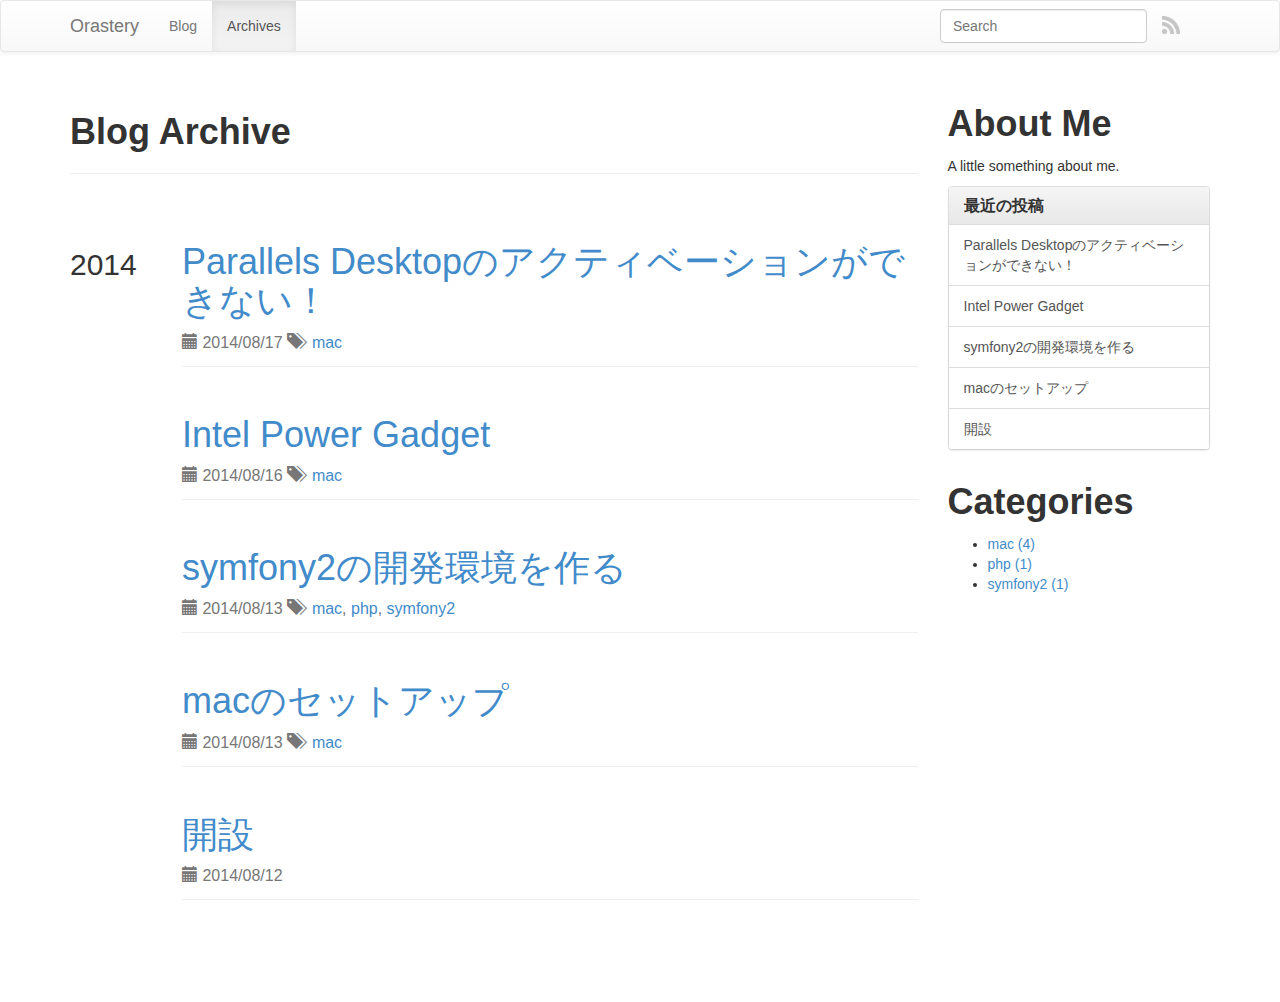
==== blog/archives/index.html @ 14f1ecb4 "Site updated at 2014-08-17 14:47:22 UTC" ====
<!DOCTYPE html>
<html class="no-js" lang="en">
<head>
  <meta charset="utf-8">
  <title>Blog Archive - Orastery</title>
  <meta name="author" content="dolce.shantotto">

  
  

  <!-- http://t.co/dKP3o1e -->
  <meta name="HandheldFriendly" content="True">
  <meta name="MobileOptimized" content="320">
  <meta name="viewport" content="width=device-width, initial-scale=1">

  
  <link rel="canonical" href="http://shantotto.github.io/blog/archives">
  <link href="/favicon.png" type="image/png" rel="icon">
  <link href="/atom.xml" rel="alternate" title="Orastery" type="application/atom+xml">

  <script src="/javascripts/libs/jquery/jquery-2.0.3.min.js"></script>

<link href="/assets/bootstrap/dist/css/bootstrap.min.css" rel="stylesheet" type="text/css">
<link href="/assets/bootstrap/dist/css/bootstrap-theme.min.css" rel="stylesheet" type="text/css">


  
  <link href="/stylesheets/screen.css" media="screen, projection" rel="stylesheet" type="text/css">

  
   <script>
    (function(i,s,o,g,r,a,m){i['GoogleAnalyticsObject']=r;i[r]=i[r]||function(){
    (i[r].q=i[r].q||[]).push(arguments)},i[r].l=1*new Date();a=s.createElement(o),
    m=s.getElementsByTagName(o)[0];a.async=1;a.src=g;m.parentNode.insertBefore(a,m)
    })(window,document,'script','//www.google-analytics.com/analytics.js','ga');

    ga('create', 'UA-53908311-1', 'auto');
    ga('send', 'pageview');

  </script>


</head>

  <body   >
    <div id="wrap">
      <header role="banner">
        <nav class="navbar navbar-default" role="navigation">
    <div class="container">
        <div class="navbar-header">
            <button type="button" class="navbar-toggle" data-toggle="collapse" data-target=".navbar-collapse">
                <span class="icon-bar"></span>
                <span class="icon-bar"></span>
                <span class="icon-bar"></span>
            </button>
            <a class="navbar-brand" href="/">Orastery</a>
        </div>

        <div class="navbar-collapse collapse">
            <ul class="nav navbar-nav">
                <li >
                    <a rel="index" href="/">Blog</a>
                </li>
                <li class="active">
                    <a href="/blog/archives">Archives</a>
                </li>
            </ul>
            <ul class="nav navbar-nav navbar-right">
                <li>
                    <a class="subscribe-rss" href="/atom.xml" title="subscribe via RSS">
                        <span class="visible-xs">RSS</span>
                        <img class="hidden-xs" src="/images/rss.png" alt="RSS">
                    </a>
                </li>
                
            </ul>
            
                <form class="search navbar-form navbar-right" action="https://www.google.com/search" method="GET">
                    <input type="hidden" name="q" value="site:shantotto.github.io">
                    <div class="form-group">
                        <input class="form-control" type="text" name="q" placeholder="Search">
                    </div>
                </form>
            
        </div>
    </div>
</nav>


      </header>
      <div id="main" class="container">
        <div id="content">
          <div class="row">
  <div class="page-content col-md-9">
    <article role="article">
      
        <header class="page-header">
          
          
            <h1 class="entry-title">
              Blog Archive
              
            </h1>
          
        </header>
      
      <div class="entry-content">
        <div id="blog-archives" itemscope itemtype="http://schema.org/Blog">
<meta itemprop="name" content="Orastery" />
<meta itemprop="description" content="" />
<meta itemprop="url" content="http://shantotto.github.io" />



  
  <h2>2014</h2>

<article class="page-header" itemprop="blogPost" itemscope itemtype="http://schema.org/BlogPosting">
  
<h1 itemprop="name headline"><a href="/blog/2014/08/17/parallels-activation/" itemprop="url">Parallels Desktopのアクティベーションができない！</a></h1>
<p class="meta text-muted">
  












<span class="glyphicon glyphicon-calendar"></span> <time datetime="2014-08-17T21:25:19+09:00"  data-updated="true" itemprop="datePublished dateCreated">2014/08/17</time>
  

<span class="glyphicon glyphicon-tags"></span>&nbsp;
<span class="categories">
  
    <a class='category' href='/blog/categories/mac/'>mac</a>
  
</span>


</p>

</article>



<article class="page-header" itemprop="blogPost" itemscope itemtype="http://schema.org/BlogPosting">
  
<h1 itemprop="name headline"><a href="/blog/2014/08/16/intel-power-gadget/" itemprop="url">Intel Power Gadget</a></h1>
<p class="meta text-muted">
  












<span class="glyphicon glyphicon-calendar"></span> <time datetime="2014-08-16T16:02:47+09:00"  data-updated="true" itemprop="datePublished dateCreated">2014/08/16</time>
  

<span class="glyphicon glyphicon-tags"></span>&nbsp;
<span class="categories">
  
    <a class='category' href='/blog/categories/mac/'>mac</a>
  
</span>


</p>

</article>



<article class="page-header" itemprop="blogPost" itemscope itemtype="http://schema.org/BlogPosting">
  
<h1 itemprop="name headline"><a href="/blog/2014/08/13/symfony2-setup/" itemprop="url">symfony2の開発環境を作る</a></h1>
<p class="meta text-muted">
  












<span class="glyphicon glyphicon-calendar"></span> <time datetime="2014-08-13T12:21:16+09:00"  data-updated="true" itemprop="datePublished dateCreated">2014/08/13</time>
  

<span class="glyphicon glyphicon-tags"></span>&nbsp;
<span class="categories">
  
    <a class='category' href='/blog/categories/mac/'>mac</a>, <a class='category' href='/blog/categories/php/'>php</a>, <a class='category' href='/blog/categories/symfony2/'>symfony2</a>
  
</span>


</p>

</article>



<article class="page-header" itemprop="blogPost" itemscope itemtype="http://schema.org/BlogPosting">
  
<h1 itemprop="name headline"><a href="/blog/2014/08/13/mac-setup/" itemprop="url">macのセットアップ</a></h1>
<p class="meta text-muted">
  












<span class="glyphicon glyphicon-calendar"></span> <time datetime="2014-08-13T02:19:12+09:00"  data-updated="true" itemprop="datePublished dateCreated">2014/08/13</time>
  

<span class="glyphicon glyphicon-tags"></span>&nbsp;
<span class="categories">
  
    <a class='category' href='/blog/categories/mac/'>mac</a>
  
</span>


</p>

</article>



<article class="page-header" itemprop="blogPost" itemscope itemtype="http://schema.org/BlogPosting">
  
<h1 itemprop="name headline"><a href="/blog/2014/08/12/first-page/" itemprop="url">開設</a></h1>
<p class="meta text-muted">
  












<span class="glyphicon glyphicon-calendar"></span> <time datetime="2014-08-12T23:52:03+09:00"  data-updated="true" itemprop="datePublished dateCreated">2014/08/12</time>
  


</p>

</article>

</div>

      </div>
      
    </article>
    
  </div>

  
    <aside class="sidebar col-md-3">
      
        <section>
  <h1>About Me</h1>
  <p>A little something about me.</p>
</section>
<section class="panel panel-default">
  <div class="panel-heading">
    <h3 class="panel-title">最近の投稿</h3>
  </div>
  
  <div id="recent_posts" class="list-group">
    
    <a class="list-group-item " href="/blog/2014/08/17/parallels-activation/">Parallels Desktopのアクティベーションができない！</a>
    
    <a class="list-group-item " href="/blog/2014/08/16/intel-power-gadget/">Intel Power Gadget</a>
    
    <a class="list-group-item " href="/blog/2014/08/13/symfony2-setup/">symfony2の開発環境を作る</a>
    
    <a class="list-group-item " href="/blog/2014/08/13/mac-setup/">macのセットアップ</a>
    
    <a class="list-group-item " href="/blog/2014/08/12/first-page/">開設</a>
    
  </div>
</section>
<section>
  <h1>Categories</h1>
    <ul id="category-list"><li><a href='/blog/categories/mac/'>mac (4)</a></li><li><a href='/blog/categories/php/'>php (1)</a></li><li><a href='/blog/categories/symfony2/'>symfony2 (1)</a></li></ul>
</section>

      
    </aside>
  
</div>

        </div>
      </div>
    </div>
    <footer role="contentinfo"><div class="container">
    <p class="text-muted credits">
</p>

</div>
</footer>
    








<script src="/assets/bootstrap/dist/js/bootstrap.min.js"></script>
<script src="/javascripts/modernizr-2.0.js"></script>


  </body>
</html>
---- stylesheets/screen.css ----
h1,h2,h3{margin-top:32px;margin-bottom:12px}h1,h2,h3{font-weight:bold}.entry-content{font-size:14px}@media only screen and (min-width: 768px){.entry-content{font-size:16px}}q{font-style:italic}q:before{content:"\201C"}q:after{content:"\201D"}.flex-content,article img,article video,article .flash-video{max-width:100%;height:auto}.basic-alignment.left,article img.left,article video.left,article .left.flash-video{float:left;margin-right:1.5em}.basic-alignment.right,article img.right,article video.right,article .right.flash-video{float:right;margin-left:1.5em}.basic-alignment.center,article img.center,article video.center,article .center.flash-video{display:block;margin:0 auto 1.5em}.basic-alignment.left,article img.left,article video.left,article .left.flash-video,.basic-alignment.right,article img.right,article video.right,article .right.flash-video{margin-bottom:.8em}.text-uppercase{text-transform:uppercase}.page-content{margin-bottom:42px}.sans,html .gist .gist-file .gist-meta{font-family:"PT Sans","Helvetica Neue",Arial,sans-serif}.serif{font-family:"PT Serif",Georgia,Times,"Times New Roman",serif}.mono{font-family:Menlo,Monaco,"Andale Mono","lucida console","Courier New",monospace}header[role=banner] .navbar li img{height:18px}header[role=banner] .navbar a.subscribe-rss,header[role=banner] .navbar a.subscribe-email{padding-top:0.9em;padding-bottom:0.9em}article img:not(.no-border){-webkit-border-radius:0.3em;-moz-border-radius:0.3em;-ms-border-radius:0.3em;-o-border-radius:0.3em;border-radius:0.3em;-webkit-box-shadow:rgba(0,0,0,0.15) 0 1px 4px;-moz-box-shadow:rgba(0,0,0,0.15) 0 1px 4px;box-shadow:rgba(0,0,0,0.15) 0 1px 4px;-webkit-box-sizing:border-box;-moz-box-sizing:border-box;box-sizing:border-box;border:#fff 0.5em solid}article video,article .flash-video{margin:0 auto 1.5em}article video{display:block;width:100%}article .flash-video>div{position:relative;display:block;padding-bottom:56.25%;padding-top:1px;height:0;overflow:hidden}article .flash-video>div iframe,article .flash-video>div object,article .flash-video>div embed{position:absolute;top:0;left:0;width:100%;height:100%}article>footer{padding-bottom:1em;margin-top:2em}article>footer p.meta{margin-bottom:.8em;clear:both}.separator{content:"\2022 ";padding:0 .4em 0 .2em;display:inline-block}.page-header p.meta{margin-bottom:0}.page-header .entry-title{margin-top:0}.pager{margin-top:42px}.meta.pager{margin-top:24px}#archive #content>div,#archive #content>div>article{padding-top:0}#blog-archives article{margin-top:inherit;margin-bottom:inherit;padding:1em 0 1em;position:relative}#blog-archives article:last-child{background:none}#blog-archives h1{margin-bottom:.3em}#blog-archives h2{border:none;display:none}#blog-archives h1 a{font-weight:normal;display:inline-block}#blog-archives .entry-content{display:none}#blog-archives time .month,#blog-archives time .day{display:inline-block}#blog-archives time .month{text-transform:uppercase}@media only screen and (min-width: 768px){#blog-archives article{margin-left:7em}#blog-archives h2{float:left;margin-top:1.8em;font-weight:normal;display:inline-block;position:relative}#blog-archives .year{display:none}#blog-archives article{padding-bottom:.7em}#blog-archives a.category{line-height:1.1em}}#content>.category article{margin-left:0;padding-left:6.8em}#content>.category .year{display:inline}.gist-file table.highlight{width:100%}.highlight{-webkit-border-radius:5px;-moz-border-radius:5px;-ms-border-radius:5px;-o-border-radius:5px;border-radius:5px}.highlight table td.code{width:100%}figcaption+.highlight{-moz-border-radius-topleft:0;-webkit-border-top-left-radius:0;border-top-left-radius:0;-moz-border-radius-topright:0;-webkit-border-top-right-radius:0;border-top-right-radius:0}.highlight .line-numbers,.gist-file .line-numbers{text-align:right;font-size:13px;line-height:1.45em;background:#fff url('/images/noise.png?1407860108') top left !important;border-right:1px solid #ebe4ce !important;-webkit-box-shadow:#fff -1px 0 inset;-moz-box-shadow:#fff -1px 0 inset;box-shadow:#fff -1px 0 inset;text-shadow:#f1ecdc 0 -1px;padding:1em .8em .8em .8em !important;-webkit-border-radius:0;-moz-border-radius:0;-ms-border-radius:0;-o-border-radius:0;border-radius:0}.highlight .line-numbers span,.gist-file .line-numbers span{color:#93a1a1 !important}figure.code,.gist,pre{-webkit-box-shadow:rgba(0,0,0,0.06) 0 0 10px;-moz-box-shadow:rgba(0,0,0,0.06) 0 0 10px;box-shadow:rgba(0,0,0,0.06) 0 0 10px}figure.code .highlight pre,.gist .highlight pre,pre .highlight pre{-webkit-box-shadow:none;-moz-box-shadow:none;box-shadow:none}.gist .highlight *::-moz-selection,figure.code .highlight *::-moz-selection{background:#c7c7c7;color:inherit;text-shadow:#839496 0 1px}.gist .highlight *::-webkit-selection,figure.code .highlight *::-webkit-selection{background:#c7c7c7;color:inherit;text-shadow:#839496 0 1px}.gist .highlight *::selection,figure.code .highlight *::selection{background:#c7c7c7;color:inherit;text-shadow:#839496 0 1px}html .gist .gist-file{margin-bottom:0;position:relative;border:none;padding-top:2.5em !important}html .gist .gist-file .highlight{margin-bottom:0}html .gist .gist-file .gist-syntax{background:none !important}html .gist .gist-file .gist-syntax .gist-highlight{background:#fcfcfc !important}html .gist .gist-file .gist-syntax .highlight pre{padding:0}html .gist .gist-file .gist-meta{padding:.6em 0.8em;color:#93a1a1;font-size:.7em !important;background:transparent;line-height:1.5em}html .gist .gist-file .gist-meta a{color:#75878b !important;text-decoration:none}html .gist .gist-file .gist-meta a:hover{text-decoration:underline}html .gist .gist-file .gist-meta a:hover{color:#586e75 !important}html .gist .gist-file .gist-meta a[href*='#file']{top:0.75em;left:0.5em;position:absolute;color:#474747 !important}html .gist .gist-file .gist-meta a[href*='#file']:hover{color:#1863a1 !important}html .gist .gist-file .gist-meta a[href*=raw]{top:0.75em;position:absolute;right:.8em;text-decoration:none;z-index:1;font-size:13px;padding-left:3em}html .gist .gist-file .gist-meta a[href*=raw]:hover{text-decoration:underline}.pre-code,html .gist .gist-file .gist-syntax .highlight pre,.highlight code{white-space:pre;font-family:Menlo,Monaco,"Andale Mono","lucida console","Courier New",monospace !important;overflow:scroll;overflow-y:hidden;display:block;padding:.8em;overflow-x:auto;line-height:1.45em;background:#fcfcfc url('/images/noise.png?1407860108') top left !important;color:#586e75 !important}.pre-code span,html .gist .gist-file .gist-syntax .highlight pre span,.highlight code span{color:#586e75 !important}.pre-code span,html .gist .gist-file .gist-syntax .highlight pre span,.highlight code span{font-style:normal !important;font-weight:normal !important}.pre-code .c,html .gist .gist-file .gist-syntax .highlight pre .c,.highlight code .c{color:#93a1a1 !important;font-style:italic !important}.pre-code .cm,html .gist .gist-file .gist-syntax .highlight pre .cm,.highlight code .cm{color:#93a1a1 !important;font-style:italic !important}.pre-code .cp,html .gist .gist-file .gist-syntax .highlight pre .cp,.highlight code .cp{color:#93a1a1 !important;font-style:italic !important}.pre-code .c1,html .gist .gist-file .gist-syntax .highlight pre .c1,.highlight code .c1{color:#93a1a1 !important;font-style:italic !important}.pre-code .cs,html .gist .gist-file .gist-syntax .highlight pre .cs,.highlight code .cs{color:#93a1a1 !important;font-weight:bold !important;font-style:italic !important}.pre-code .err,html .gist .gist-file .gist-syntax .highlight pre .err,.highlight code .err{color:#dc322f !important;background:none !important}.pre-code .k,html .gist .gist-file .gist-syntax .highlight pre .k,.highlight code .k{color:#cb4b16 !important}.pre-code .o,html .gist .gist-file .gist-syntax .highlight pre .o,.highlight code .o{color:#586e75 !important;font-weight:bold !important}.pre-code .p,html .gist .gist-file .gist-syntax .highlight pre .p,.highlight code .p{color:#586e75 !important}.pre-code .ow,html .gist .gist-file .gist-syntax .highlight pre .ow,.highlight code .ow{color:#2aa198 !important;font-weight:bold !important}.pre-code .gd,html .gist .gist-file .gist-syntax .highlight pre .gd,.highlight code .gd{color:#586e75 !important;background-color:#f4c9c8 !important;display:inline-block}.pre-code .gd .x,html .gist .gist-file .gist-syntax .highlight pre .gd .x,.highlight code .gd .x{color:#586e75 !important;background-color:#f0b5b4 !important;display:inline-block}.pre-code .ge,html .gist .gist-file .gist-syntax .highlight pre .ge,.highlight code .ge{color:#586e75 !important;font-style:italic !important}.pre-code .gh,html .gist .gist-file .gist-syntax .highlight pre .gh,.highlight code .gh{color:#93a1a1 !important}.pre-code .gi,html .gist .gist-file .gist-syntax .highlight pre .gi,.highlight code .gi{color:#586e75 !important;background-color:#e4e8c9 !important;display:inline-block}.pre-code .gi .x,html .gist .gist-file .gist-syntax .highlight pre .gi .x,.highlight code .gi .x{color:#586e75 !important;background-color:#ccd497 !important;display:inline-block}.pre-code .gs,html .gist .gist-file .gist-syntax .highlight pre .gs,.highlight code .gs{color:#586e75 !important;font-weight:bold !important}.pre-code .gu,html .gist .gist-file .gist-syntax .highlight pre .gu,.highlight code .gu{color:#6c71c4 !important}.pre-code .kc,html .gist .gist-file .gist-syntax .highlight pre .kc,.highlight code .kc{color:#859900 !important;font-weight:bold !important}.pre-code .kd,html .gist .gist-file .gist-syntax .highlight pre .kd,.highlight code .kd{color:#268bd2 !important}.pre-code .kp,html .gist .gist-file .gist-syntax .highlight pre .kp,.highlight code .kp{color:#cb4b16 !important;font-weight:bold !important}.pre-code .kr,html .gist .gist-file .gist-syntax .highlight pre .kr,.highlight code .kr{color:#d33682 !important;font-weight:bold !important}.pre-code .kt,html .gist .gist-file .gist-syntax .highlight pre .kt,.highlight code .kt{color:#2aa198 !important}.pre-code .n,html .gist .gist-file .gist-syntax .highlight pre .n,.highlight code .n{color:#268bd2 !important}.pre-code .na,html .gist .gist-file .gist-syntax .highlight pre .na,.highlight code .na{color:#268bd2 !important}.pre-code .nb,html .gist .gist-file .gist-syntax .highlight pre .nb,.highlight code .nb{color:#859900 !important}.pre-code .nc,html .gist .gist-file .gist-syntax .highlight pre .nc,.highlight code .nc{color:#d33682 !important}.pre-code .no,html .gist .gist-file .gist-syntax .highlight pre .no,.highlight code .no{color:#b58900 !important}.pre-code .nl,html .gist .gist-file .gist-syntax .highlight pre .nl,.highlight code .nl{color:#859900 !important}.pre-code .ne,html .gist .gist-file .gist-syntax .highlight pre .ne,.highlight code .ne{color:#268bd2 !important;font-weight:bold !important}.pre-code .nf,html .gist .gist-file .gist-syntax .highlight pre .nf,.highlight code .nf{color:#268bd2 !important;font-weight:bold !important}.pre-code .nn,html .gist .gist-file .gist-syntax .highlight pre .nn,.highlight code .nn{color:#b58900 !important}.pre-code .nt,html .gist .gist-file .gist-syntax .highlight pre .nt,.highlight code .nt{color:#268bd2 !important;font-weight:bold !important}.pre-code .nx,html .gist .gist-file .gist-syntax .highlight pre .nx,.highlight code .nx{color:#b58900 !important}.pre-code .vg,html .gist .gist-file .gist-syntax .highlight pre .vg,.highlight code .vg{color:#268bd2 !important}.pre-code .vi,html .gist .gist-file .gist-syntax .highlight pre .vi,.highlight code .vi{color:#268bd2 !important}.pre-code .nv,html .gist .gist-file .gist-syntax .highlight pre .nv,.highlight code .nv{color:#268bd2 !important}.pre-code .mf,html .gist .gist-file .gist-syntax .highlight pre .mf,.highlight code .mf{color:#2aa198 !important}.pre-code .m,html .gist .gist-file .gist-syntax .highlight pre .m,.highlight code .m{color:#2aa198 !important}.pre-code .mh,html .gist .gist-file .gist-syntax .highlight pre .mh,.highlight code .mh{color:#2aa198 !important}.pre-code .mi,html .gist .gist-file .gist-syntax .highlight pre .mi,.highlight code .mi{color:#2aa198 !important}.pre-code .s,html .gist .gist-file .gist-syntax .highlight pre .s,.highlight code .s{color:#2aa198 !important}.pre-code .sd,html .gist .gist-file .gist-syntax .highlight pre .sd,.highlight code .sd{color:#2aa198 !important}.pre-code .s2,html .gist .gist-file .gist-syntax .highlight pre .s2,.highlight code .s2{color:#2aa198 !important}.pre-code .se,html .gist .gist-file .gist-syntax .highlight pre .se,.highlight code .se{color:#dc322f !important}.pre-code .si,html .gist .gist-file .gist-syntax .highlight pre .si,.highlight code .si{color:#268bd2 !important}.pre-code .sr,html .gist .gist-file .gist-syntax .highlight pre .sr,.highlight code .sr{color:#2aa198 !important}.pre-code .s1,html .gist .gist-file .gist-syntax .highlight pre .s1,.highlight code .s1{color:#2aa198 !important}.pre-code div .gd,html .gist .gist-file .gist-syntax .highlight pre div .gd,.highlight code div .gd,.pre-code div .gd .x,html .gist .gist-file .gist-syntax .highlight pre div .gd .x,.highlight code div .gd .x,.pre-code div .gi,html .gist .gist-file .gist-syntax .highlight pre div .gi,.highlight code div .gi,.pre-code div .gi .x,html .gist .gist-file .gist-syntax .highlight pre div .gi .x,.highlight code div .gi .x{display:inline-block;width:100%}.highlight,.gist-highlight{margin-bottom:1.8em;background:#fcfcfc url('/images/noise.png?1407860108') top left;overflow-y:hidden;overflow-x:auto}.highlight pre,.gist-highlight pre{background:none;-webkit-border-radius:0px;-moz-border-radius:0px;-ms-border-radius:0px;-o-border-radius:0px;border-radius:0px;border:none;padding:0;margin-bottom:0}pre::-webkit-scrollbar,.highlight::-webkit-scrollbar,.gist-highlight::-webkit-scrollbar{height:.5em;background:rgba(0,0,0,0.15)}pre::-webkit-scrollbar-thumb:horizontal,.highlight::-webkit-scrollbar-thumb:horizontal,.gist-highlight::-webkit-scrollbar-thumb:horizontal{background:rgba(0,0,0,0.15);-webkit-border-radius:4px;border-radius:4px}.highlight code{background:#000}figure.code,.gist{background:none;padding:0;margin-bottom:1.5em}figure.code pre,.gist pre{margin-bottom:0}figure.code figcaption,.gist figcaption{position:relative}figure.code .highlight,.gist .highlight{margin-bottom:0}.code-title{text-align:center;font-size:13px;line-height:2em;text-shadow:#cbcccc 0 1px 0;color:#474747;font-weight:normal;margin-bottom:0;-moz-border-radius-topleft:5px;-webkit-border-top-left-radius:5px;border-top-left-radius:5px;-moz-border-radius-topright:5px;-webkit-border-top-right-radius:5px;border-top-right-radius:5px;font-family:"Helvetica Neue", Arial, "Lucida Grande", "Lucida Sans Unicode", Lucida, sans-serif;background:#aaa url('/images/code_bg.png?1407860108') top repeat-x;border:1px solid #565656;border-top-color:#cbcbcb;border-left-color:#a5a5a5;border-right-color:#a5a5a5;border-bottom:0}.download-source,figure.code figcaption a,.gist figcaption a{top:0.9em;position:absolute;right:.8em;text-decoration:none;z-index:1;font-size:13px;padding-left:3em}.download-source:hover,figure.code figcaption a:hover,.gist figcaption a:hover{text-decoration:underline}figure.code:not(.panel),.gist{border:1px solid #ddd;-webkit-border-radius:5px;-moz-border-radius:5px;-ms-border-radius:5px;-o-border-radius:5px;border-radius:5px}figure.code:not(.panel) .highlight,.gist .highlight{border-top:1px solid #ddd;-webkit-border-radius:5px;-moz-border-radius:5px;-ms-border-radius:5px;-o-border-radius:5px;border-radius:5px;-moz-border-radius-topleft:0;-webkit-border-top-left-radius:0;border-top-left-radius:0;-moz-border-radius-topright:0;-webkit-border-top-right-radius:0;border-top-right-radius:0}figure.code:not(.panel) figcaption,.gist figcaption{padding:10px 15px}figure.code:not(.panel) figcaption,figure.code:not(.panel) .gist-file,.gist figcaption,.gist .gist-file{color:#333;background-color:#f5f5f5;-webkit-border-radius:5px;-moz-border-radius:5px;-ms-border-radius:5px;-o-border-radius:5px;border-radius:5px}figure.code:not(.panel) figcaption span,figure.code:not(.panel) figcaption a[href*='#file'],figure.code:not(.panel) .gist-file span,figure.code:not(.panel) .gist-file a[href*='#file'],.gist figcaption span,.gist figcaption a[href*='#file'],.gist .gist-file span,.gist .gist-file a[href*='#file']{font-size:16px;line-height:1.45em;font-weight:bold}#gh_repos p{font-size:13px}.gh-profile-link{margin:6px;font-size:13px}.googleplus h1{-moz-box-shadow:none !important;-webkit-box-shadow:none !important;-o-box-shadow:none !important;box-shadow:none !important;border-bottom:0px none !important}.googleplus a{text-decoration:none;white-space:normal !important;line-height:32px}.googleplus a img{float:left;margin-right:0.5em;border:0 none}.googleplus-hidden{position:absolute;top:-1000em;left:-1000em}body figure.code{padding:0}body figure.code .highlight code{-webkit-border-radius:0;-moz-border-radius:0;-ms-border-radius:0;-o-border-radius:0;border-radius:0}body figure.code .highlight pre{white-space:pre}html,body{height:100%}#wrap{min-height:100%;height:auto !important;height:100%;margin:0 auto -60px;padding:0 0 60px}footer[role=contentinfo]{height:60px}
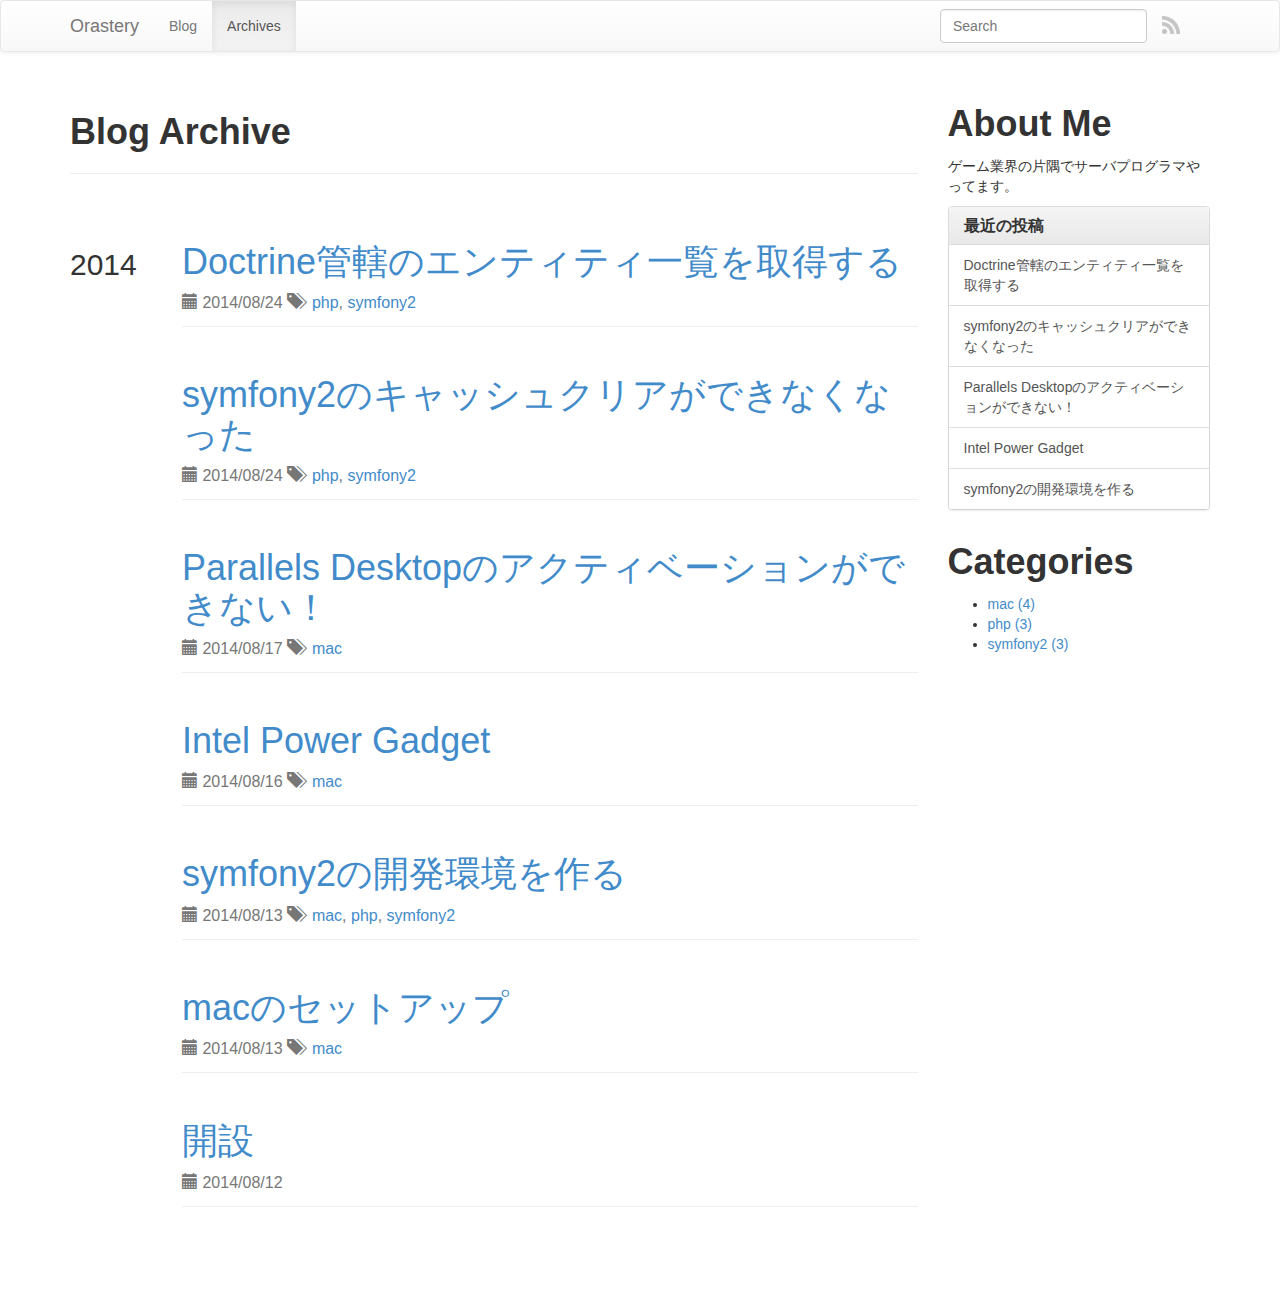
==== commit 1c8dcd80: "Site updated at 2014-08-24 14:12:40 UTC" ====
--- a/blog/archives/index.html
+++ b/blog/archives/index.html
@@ -117,6 +117,74 @@
 
 <article class="page-header" itemprop="blogPost" itemscope itemtype="http://schema.org/BlogPosting">
   
+<h1 itemprop="name headline"><a href="/blog/2014/08/24/get-all-entities/" itemprop="url">Doctrine管轄のエンティティ一覧を取得する</a></h1>
+<p class="meta text-muted">
+  
+
+
+
+
+
+
+
+
+
+
+
+
+<span class="glyphicon glyphicon-calendar"></span> <time datetime="2014-08-24T22:52:20+09:00"  data-updated="true" itemprop="datePublished dateCreated">2014/08/24</time>
+  
+
+<span class="glyphicon glyphicon-tags"></span>&nbsp;
+<span class="categories">
+  
+    <a class='category' href='/blog/categories/php/'>php</a>, <a class='category' href='/blog/categories/symfony2/'>symfony2</a>
+  
+</span>
+
+
+</p>
+
+</article>
+
+
+
+<article class="page-header" itemprop="blogPost" itemscope itemtype="http://schema.org/BlogPosting">
+  
+<h1 itemprop="name headline"><a href="/blog/2014/08/24/symfony2-cache-clear/" itemprop="url">symfony2のキャッシュクリアができなくなった</a></h1>
+<p class="meta text-muted">
+  
+
+
+
+
+
+
+
+
+
+
+
+
+<span class="glyphicon glyphicon-calendar"></span> <time datetime="2014-08-24T03:26:08+09:00"  data-updated="true" itemprop="datePublished dateCreated">2014/08/24</time>
+  
+
+<span class="glyphicon glyphicon-tags"></span>&nbsp;
+<span class="categories">
+  
+    <a class='category' href='/blog/categories/php/'>php</a>, <a class='category' href='/blog/categories/symfony2/'>symfony2</a>
+  
+</span>
+
+
+</p>
+
+</article>
+
+
+
+<article class="page-header" itemprop="blogPost" itemscope itemtype="http://schema.org/BlogPosting">
+  
 <h1 itemprop="name headline"><a href="/blog/2014/08/17/parallels-activation/" itemprop="url">Parallels Desktopのアクティベーションができない！</a></h1>
 <p class="meta text-muted">
   
@@ -289,7 +357,7 @@
       
         <section>
   <h1>About Me</h1>
-  <p>A little something about me.</p>
+  <p>ゲーム業界の片隅でサーバプログラマやってます。</p>
 </section>
 <section class="panel panel-default">
   <div class="panel-heading">
@@ -298,21 +366,21 @@
   
   <div id="recent_posts" class="list-group">
     
+    <a class="list-group-item " href="/blog/2014/08/24/get-all-entities/">Doctrine管轄のエンティティ一覧を取得する</a>
+    
+    <a class="list-group-item " href="/blog/2014/08/24/symfony2-cache-clear/">symfony2のキャッシュクリアができなくなった</a>
+    
     <a class="list-group-item " href="/blog/2014/08/17/parallels-activation/">Parallels Desktopのアクティベーションができない！</a>
     
     <a class="list-group-item " href="/blog/2014/08/16/intel-power-gadget/">Intel Power Gadget</a>
     
     <a class="list-group-item " href="/blog/2014/08/13/symfony2-setup/">symfony2の開発環境を作る</a>
-    
-    <a class="list-group-item " href="/blog/2014/08/13/mac-setup/">macのセットアップ</a>
-    
-    <a class="list-group-item " href="/blog/2014/08/12/first-page/">開設</a>
     
   </div>
 </section>
 <section>
   <h1>Categories</h1>
-    <ul id="category-list"><li><a href='/blog/categories/mac/'>mac (4)</a></li><li><a href='/blog/categories/php/'>php (1)</a></li><li><a href='/blog/categories/symfony2/'>symfony2 (1)</a></li></ul>
+    <ul id="category-list"><li><a href='/blog/categories/mac/'>mac (4)</a></li><li><a href='/blog/categories/php/'>php (3)</a></li><li><a href='/blog/categories/symfony2/'>symfony2 (3)</a></li></ul>
 </section>
 
       
